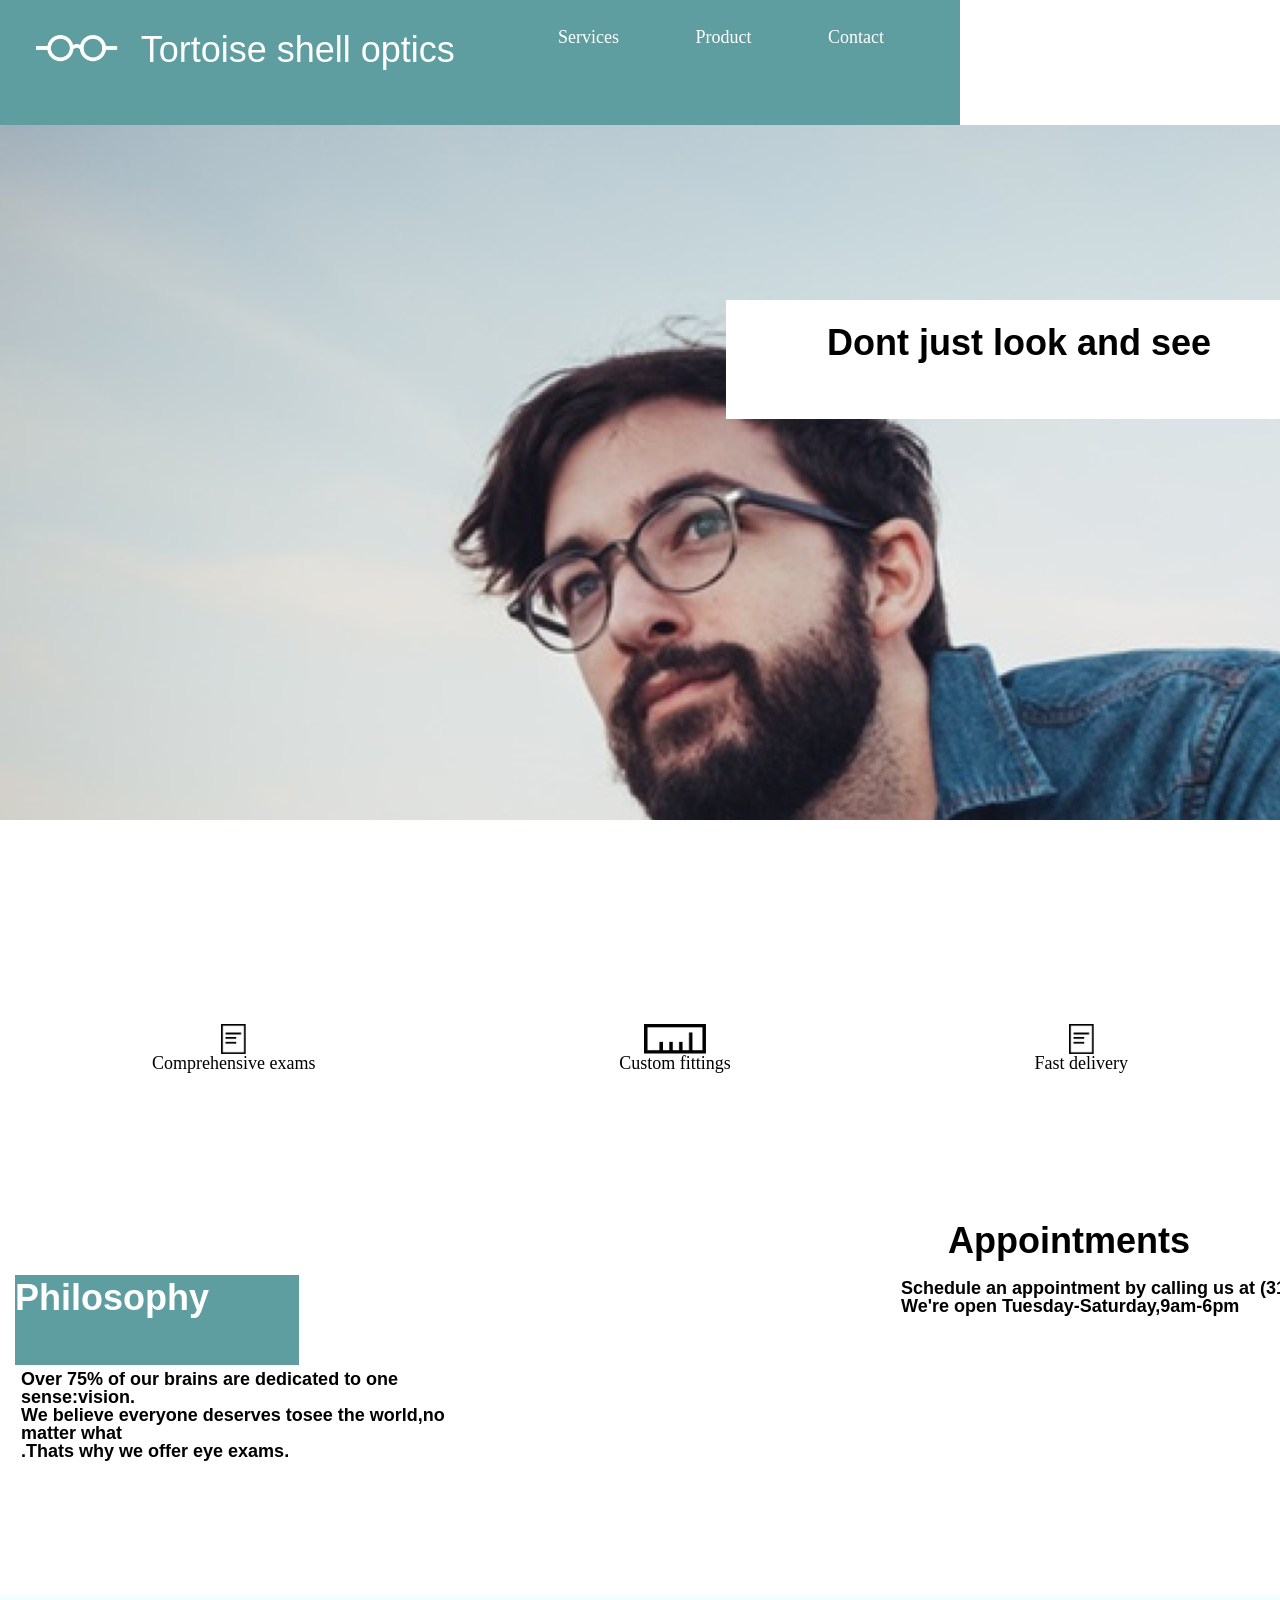
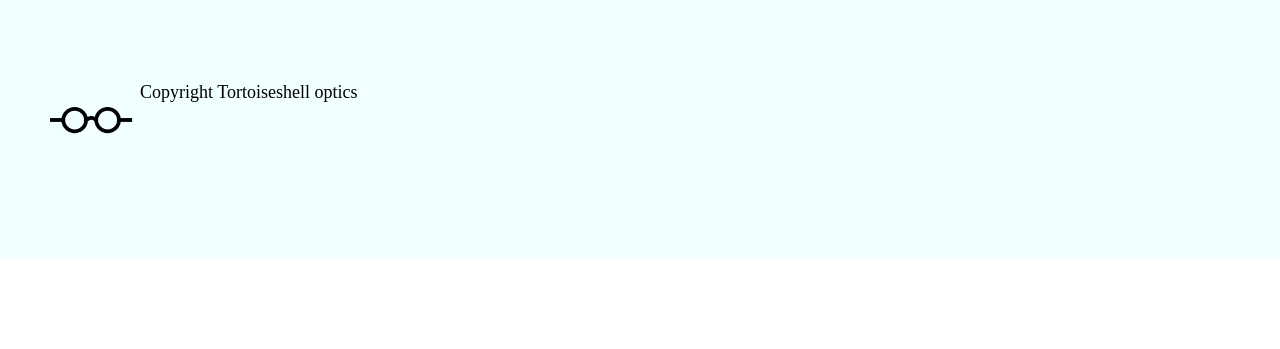
==== index.html @ 7ba452b4 "add all" ====
<!DOCTYPE html>
<html>
<head>
    <meta charset="utf-8" />
    <meta http-equiv="X-UA-Compatible" content="IE=edge">
    <title>Tortoiseshelloptics</title>
    <meta name="viewport" content="width=device-width, initial-scale=1">
    <link rel="stylesheet" type="text/css" media="screen" href="/resources/reset.css" />
    <link rel="stylesheet" type="text/css" media="screen" href="../resources/style.css" />
    <script src="main.js"></script>
</head>
<body>
    
    <div class="sitecontainer">
    <header>
        <div class="headercontainer">
            <div class="cadetblue"></div>
            <img class ="moveit"src="../images/logo-white.png" alt="logo-white">
<span>Tortoise shell optics</span>
        
<div class="navigationbar">
   <nav>
    <ul>
    <li><a href="#">Services</a></li>
    <li><a href="#">Product</a></li>
   <li><a href="#">Contact</a></li>
</ul>
</nav>
</div>
</div>
</div>
</div>

</header>

<div class="part">
 <h2>Dont just look and see </h2>
</div>

<div class="images">
    <div class="imagecontainer">
        <img class ="movemediaquery"src="../images/paper-icon.png" alt="papericon">
    <p class ="moveleft">Comprehensive exams</p>
    </div>
    <div class="imagecontainer">
        <img class="rulericon"src="../images/ruler-icon.png" alt="rulericon">
        <p>Custom fittings</p>
    </div>
   <div class="imagecontainer">
        <img class="secondrulericon"src="../images/paper-icon.png" alt="rulericon">
        <p class="fastdelivery">Fast delivery</p>
    </div>


</div>
<div class="cadetblue">
        
</div>
<div class="thirdpart">
      <div class="holdh2">
<h2>Philosophy</h2>
</div>
<p>Over 75% of our brains are dedicated to one sense:vision.<br>We believe everyone deserves tosee the world,no matter what<br>.Thats why we offer eye exams.</p>
</div>

<div class="fourthpart">
    <div class="holdit">
    <h2>Appointments</h2>
    </div>
<p>Schedule an appointment by calling us at (312) 654-0987. <br>We're open Tuesday-Saturday,9am-6pm<br></p>
</div>
<footer>
    <div class="background">
    <img class="changeimage" src="../images/logo-black.png" alt="logoblack">
    <h3>Copyright Tortoiseshell optics</h3>
</div>
</footer>
</body>
</div>
</html>
---- resources/style.css ----
html{
    font-size:18px;
}
.headercontainer{
    height:125px;
  background-color:cadetblue;
   
}
.headercontainer span{
color:white;
margin-left:3rem;
margin:auto;
padding:1rem;
font-family:Helvetica;
font-size:2rem;
}
.moveit{
   height:1.5rem;
   margin-left:2rem;
   margin-top:35px
 
}
.navigationbar{
    display:flex;
    justify-content: flex-end;
    padding-right:40px;
    position:relative;
    bottom:40px;
}
@media only screen and (max-width:512px){
    .navigationbar{
        position:relative;
        bottom:20px;
        right:20px;
        padding:20px;
     
    }
}
nav li a{
  text-decoration:none;
  color:white;
  padding-left:2rem;
  padding-right:2rem;
}
nav li{
    display:inline-block;
   
}
.part{
    background-image: url("../images/glasses-bg.png");
    height:695px;
   
    
}
.part ,h2 {
    display:flex;
    justify-content:flex-end;
    
    
}
.part h2{
    background-color:white;
    height:119px;
    width:485px;
   margin:auto;
   margin-right:39px;
   position:relative;
   top:49px;
   left:60px;
   margin-top:7rem;
    
}
@media only screen and (max-width:580px){
    .part h2{
        padding-bottom:30px;
        line-height:4rem;
    }
}
@media only screen and (max-width:960px){
    .part h2{
       margin-top:5rem;
    }
}
@media only screen and (max-width:480px){
    .part h2{
        line-height:20px;
    }
}
h2{
    font-family:helvetica;
    font-weight:bold;
    font-size:2rem;
    line-height:85.5px;
    padding-right:5rem;
 
}
@media only screen and (max-width:960px){
     h2{
         font-size:2.33rem;
         padding-bottom:0.75rem;
        
        
        
     }
}
.images{
    display:flex;
    position:relative;
    justify-content:space-around;
    align-items: center;
    height:455px;
}
@media only screen and (max-width:580px){
    .images{
        display:flex;
        flex-direction:column;
        align-items:center;
        justify-content:space-around;
        
  }
}
.imagecontainer {
    display: flex;
    justify-content: center;
    align-items: center;
    flex-direction: column;
}

.imagecontainer img{
      height:30px;
}

  
@media only screen and (max-width:960px){
       
}
.thirdpart {
    display:flex;
    font-family:Helvetica;
    font-weight:bold;
    font-size:1rem;
    padding-left:15px;
   
}
.thirdpart p{
    position:relative;
    top:77px;
    right:300px;
    padding-left:22px;
    padding-top:1rem;
     width:35%;
}
 .fourthpart{
    
    font-family:Helvetica;
    font-weight:bold;
    font-size:1rem;
    font-family:Helvetica;
    font-weight:bold;
    font-size:1rem;
    padding-left:15px;
    
 }
.fourthpart p{
 left:886px;
 position: relative;
 bottom:190px;
 padding-bottom:5rem;
}

@media only screen and (max-width:580px){
    .fourthpart p {
        position:relative;
        left:340px;
        bottom:355px;
    }
    .fourthpart h2{
       
    }
}
@media only screen and (max-width:960px){
    .fourthpart p {
        position: relative;
         left:340px;
        bottom:350px;
       
        
       
    }
}
.fourthpart h2{
    position:relative;
    bottom:185px;
    color:black;
   
}
@media only screen and (max-width:960px){
     .fourthpart h2{
         position:relative;
         right:95px;
         bottom:390px;
         left:290px;
         
     }
}
.cadetblue{
    color:white;
    background-color:cadetblue;
}
.holdh2{
    background-color:cadetblue;
    height:90px;
    color:white;
    font-family:Helvetica;
    font-weight:bold;
}
.holdh2 h2{
    position:relative;
    bottom:20px;
}
.background{
    background-color:azure;
    height:120px;
}
.changeimage{
    height:1.5rem;
    padding-top:40px;
   
}
.background h3{
    position:relative;
    left:140px;
    bottom:54px;
}
.background{
    padding-bottom:4rem;
    padding-top:4rem;
    margin-bottom:5rem;
}
.changeimage{
    padding-left:2.8rem;
}
.h2{
    background-color:cadetblue;
}
.sitecontainer{
    max-width: 960px;
}
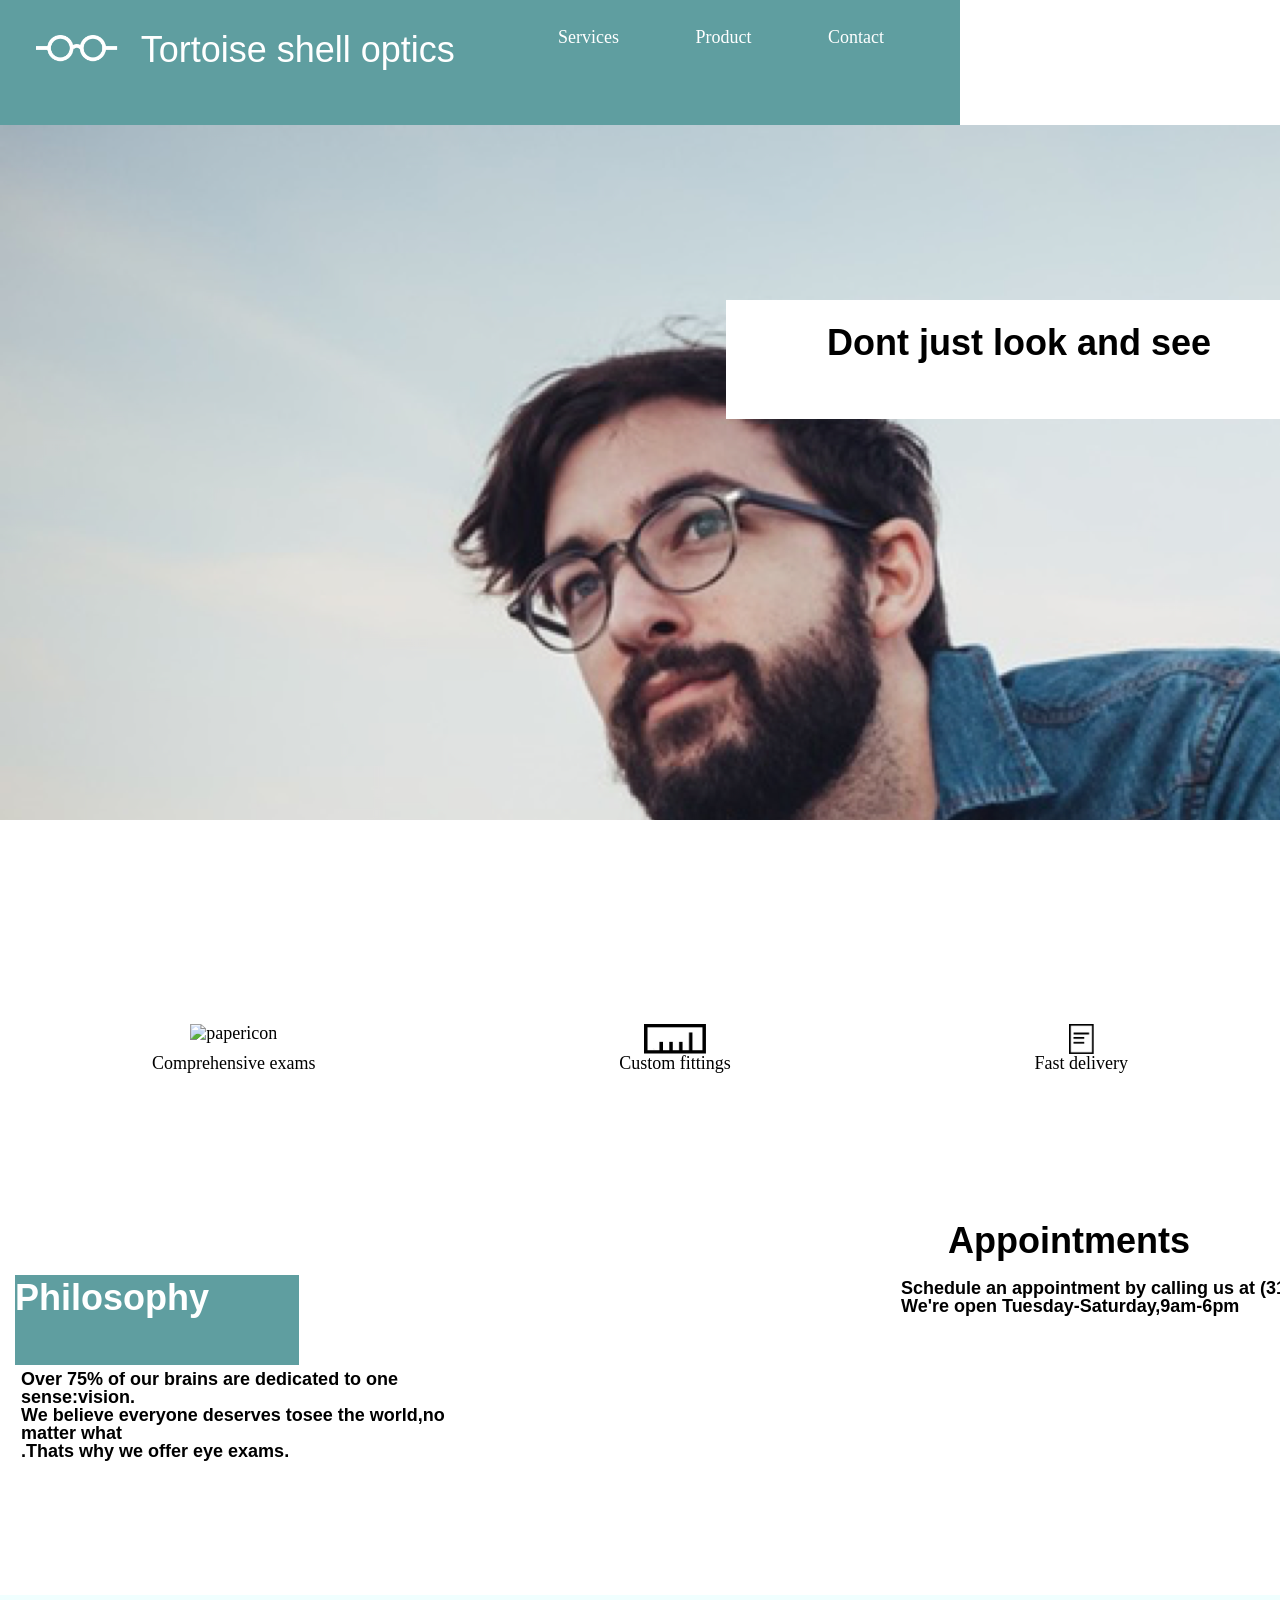
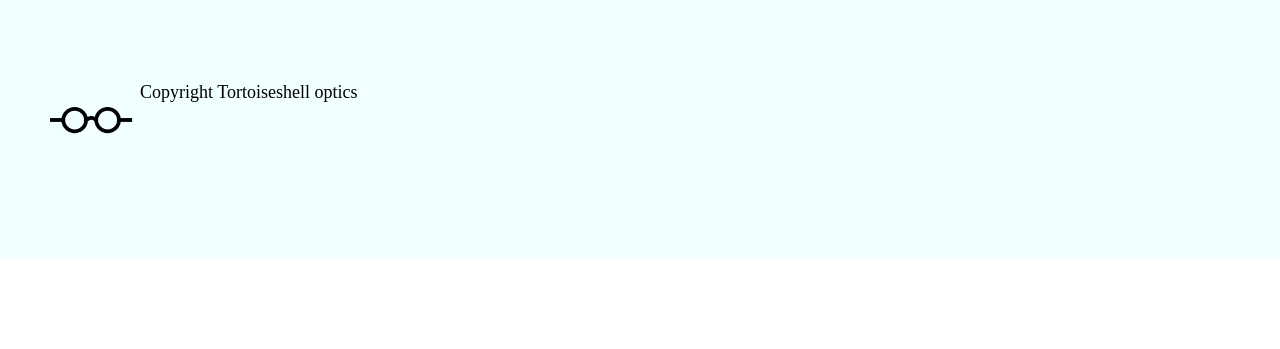
==== commit 33597c42: "all done" ====
--- a/index.html
+++ b/index.html
@@ -5,8 +5,8 @@
     <meta http-equiv="X-UA-Compatible" content="IE=edge">
     <title>Tortoiseshelloptics</title>
     <meta name="viewport" content="width=device-width, initial-scale=1">
-    <link rel="stylesheet" type="text/css" media="screen" href="/resources/reset.css" />
-    <link rel="stylesheet" type="text/css" media="screen" href="../resources/style.css" />
+    <link rel="stylesheet" type="text/css" media="screen" href="../images/reset.css" />
+    <link rel="stylesheet" type="text/css" media="screen" href="style.css" />
     <script src="main.js"></script>
 </head>
 <body>
@@ -15,7 +15,7 @@
     <header>
         <div class="headercontainer">
             <div class="cadetblue"></div>
-            <img class ="moveit"src="../images/logo-white.png" alt="logo-white">
+            <img class ="moveit"src="./images/logo-white.png" alt="logo-white">
 <span>Tortoise shell optics</span>
         
 <div class="navigationbar">
@@ -39,15 +39,15 @@
 
 <div class="images">
     <div class="imagecontainer">
-        <img class ="movemediaquery"src="../images/paper-icon.png" alt="papericon">
+        <img class ="movemediaquery"src=". /images/paper-icon.png" alt="papericon">
     <p class ="moveleft">Comprehensive exams</p>
     </div>
     <div class="imagecontainer">
-        <img class="rulericon"src="../images/ruler-icon.png" alt="rulericon">
+        <img class="rulericon"src="./images/ruler-icon.png" alt="rulericon">
         <p>Custom fittings</p>
     </div>
    <div class="imagecontainer">
-        <img class="secondrulericon"src="../images/paper-icon.png" alt="rulericon">
+        <img class="secondrulericon"src="./images/paper-icon.png" alt="rulericon">
         <p class="fastdelivery">Fast delivery</p>
     </div>
 
@@ -71,7 +71,7 @@
 </div>
 <footer>
     <div class="background">
-    <img class="changeimage" src="../images/logo-black.png" alt="logoblack">
+    <img class="changeimage" src="./images/logo-black.png" alt="logoblack">
     <h3>Copyright Tortoiseshell optics</h3>
 </div>
 </footer>
--- a/style.css
+++ b/style.css
@@ -0,0 +1,248 @@
+html{
+    font-size:18px;
+}
+.headercontainer{
+    height:125px;
+  background-color:cadetblue;
+   
+}
+.headercontainer span{
+color:white;
+margin-left:3rem;
+margin:auto;
+padding:1rem;
+font-family:Helvetica;
+font-size:2rem;
+}
+.moveit{
+   height:1.5rem;
+   margin-left:2rem;
+   margin-top:35px
+ 
+}
+.navigationbar{
+    display:flex;
+    justify-content: flex-end;
+    padding-right:40px;
+    position:relative;
+    bottom:40px;
+}
+@media only screen and (max-width:512px){
+    .navigationbar{
+        position:relative;
+        bottom:20px;
+        right:20px;
+        padding:20px;
+     
+    }
+}
+nav li a{
+  text-decoration:none;
+  color:white;
+  padding-left:2rem;
+  padding-right:2rem;
+}
+nav li{
+    display:inline-block;
+   
+}
+.part{
+    background-image: url("./images/glasses-bg.png");
+    height:695px;
+   
+    
+}
+.part ,h2 {
+    display:flex;
+    justify-content:flex-end;
+    
+    
+}
+.part h2{
+    background-color:white;
+    height:119px;
+    width:485px;
+   margin:auto;
+   margin-right:39px;
+   position:relative;
+   top:49px;
+   left:60px;
+   margin-top:7rem;
+    
+}
+@media only screen and (max-width:580px){
+    .part h2{
+        padding-bottom:30px;
+        line-height:4rem;
+    }
+}
+@media only screen and (max-width:960px){
+    .part h2{
+       margin-top:5rem;
+    }
+}
+@media only screen and (max-width:480px){
+    .part h2{
+        line-height:20px;
+    }
+}
+h2{
+    font-family:helvetica;
+    font-weight:bold;
+    font-size:2rem;
+    line-height:85.5px;
+    padding-right:5rem;
+ 
+}
+@media only screen and (max-width:960px){
+     h2{
+         font-size:2.33rem;
+         padding-bottom:0.75rem;
+        
+        
+        
+     }
+}
+.images{
+    display:flex;
+    position:relative;
+    justify-content:space-around;
+    align-items: center;
+    height:455px;
+}
+@media only screen and (max-width:580px){
+    .images{
+        display:flex;
+        flex-direction:column;
+        align-items:center;
+        justify-content:space-around;
+        
+  }
+}
+.imagecontainer {
+    display: flex;
+    justify-content: center;
+    align-items: center;
+    flex-direction: column;
+}
+
+.imagecontainer img{
+      height:30px;
+}
+
+  
+@media only screen and (max-width:960px){
+       
+}
+.thirdpart {
+    display:flex;
+    font-family:Helvetica;
+    font-weight:bold;
+    font-size:1rem;
+    padding-left:15px;
+   
+}
+.thirdpart p{
+    position:relative;
+    top:77px;
+    right:300px;
+    padding-left:22px;
+    padding-top:1rem;
+     width:35%;
+}
+ .fourthpart{
+    
+    font-family:Helvetica;
+    font-weight:bold;
+    font-size:1rem;
+    font-family:Helvetica;
+    font-weight:bold;
+    font-size:1rem;
+    padding-left:15px;
+    
+ }
+.fourthpart p{
+ left:886px;
+ position: relative;
+ bottom:190px;
+ padding-bottom:5rem;
+}
+
+@media only screen and (max-width:580px){
+    .fourthpart p {
+        position:relative;
+        left:340px;
+        bottom:355px;
+    }
+    .fourthpart h2{
+       
+    }
+}
+@media only screen and (max-width:960px){
+    .fourthpart p {
+        position: relative;
+         left:340px;
+        bottom:350px;
+       
+        
+       
+    }
+}
+.fourthpart h2{
+    position:relative;
+    bottom:185px;
+    color:black;
+   
+}
+@media only screen and (max-width:960px){
+     .fourthpart h2{
+         position:relative;
+         right:95px;
+         bottom:390px;
+         left:290px;
+         
+     }
+}
+.cadetblue{
+    color:white;
+    background-color:cadetblue;
+}
+.holdh2{
+    background-color:cadetblue;
+    height:90px;
+    color:white;
+    font-family:Helvetica;
+    font-weight:bold;
+}
+.holdh2 h2{
+    position:relative;
+    bottom:20px;
+}
+.background{
+    background-color:azure;
+    height:120px;
+}
+.changeimage{
+    height:1.5rem;
+    padding-top:40px;
+   
+}
+.background h3{
+    position:relative;
+    left:140px;
+    bottom:54px;
+}
+.background{
+    padding-bottom:4rem;
+    padding-top:4rem;
+    margin-bottom:5rem;
+}
+.changeimage{
+    padding-left:2.8rem;
+}
+.h2{
+    background-color:cadetblue;
+}
+.sitecontainer{
+    max-width: 960px;
+}
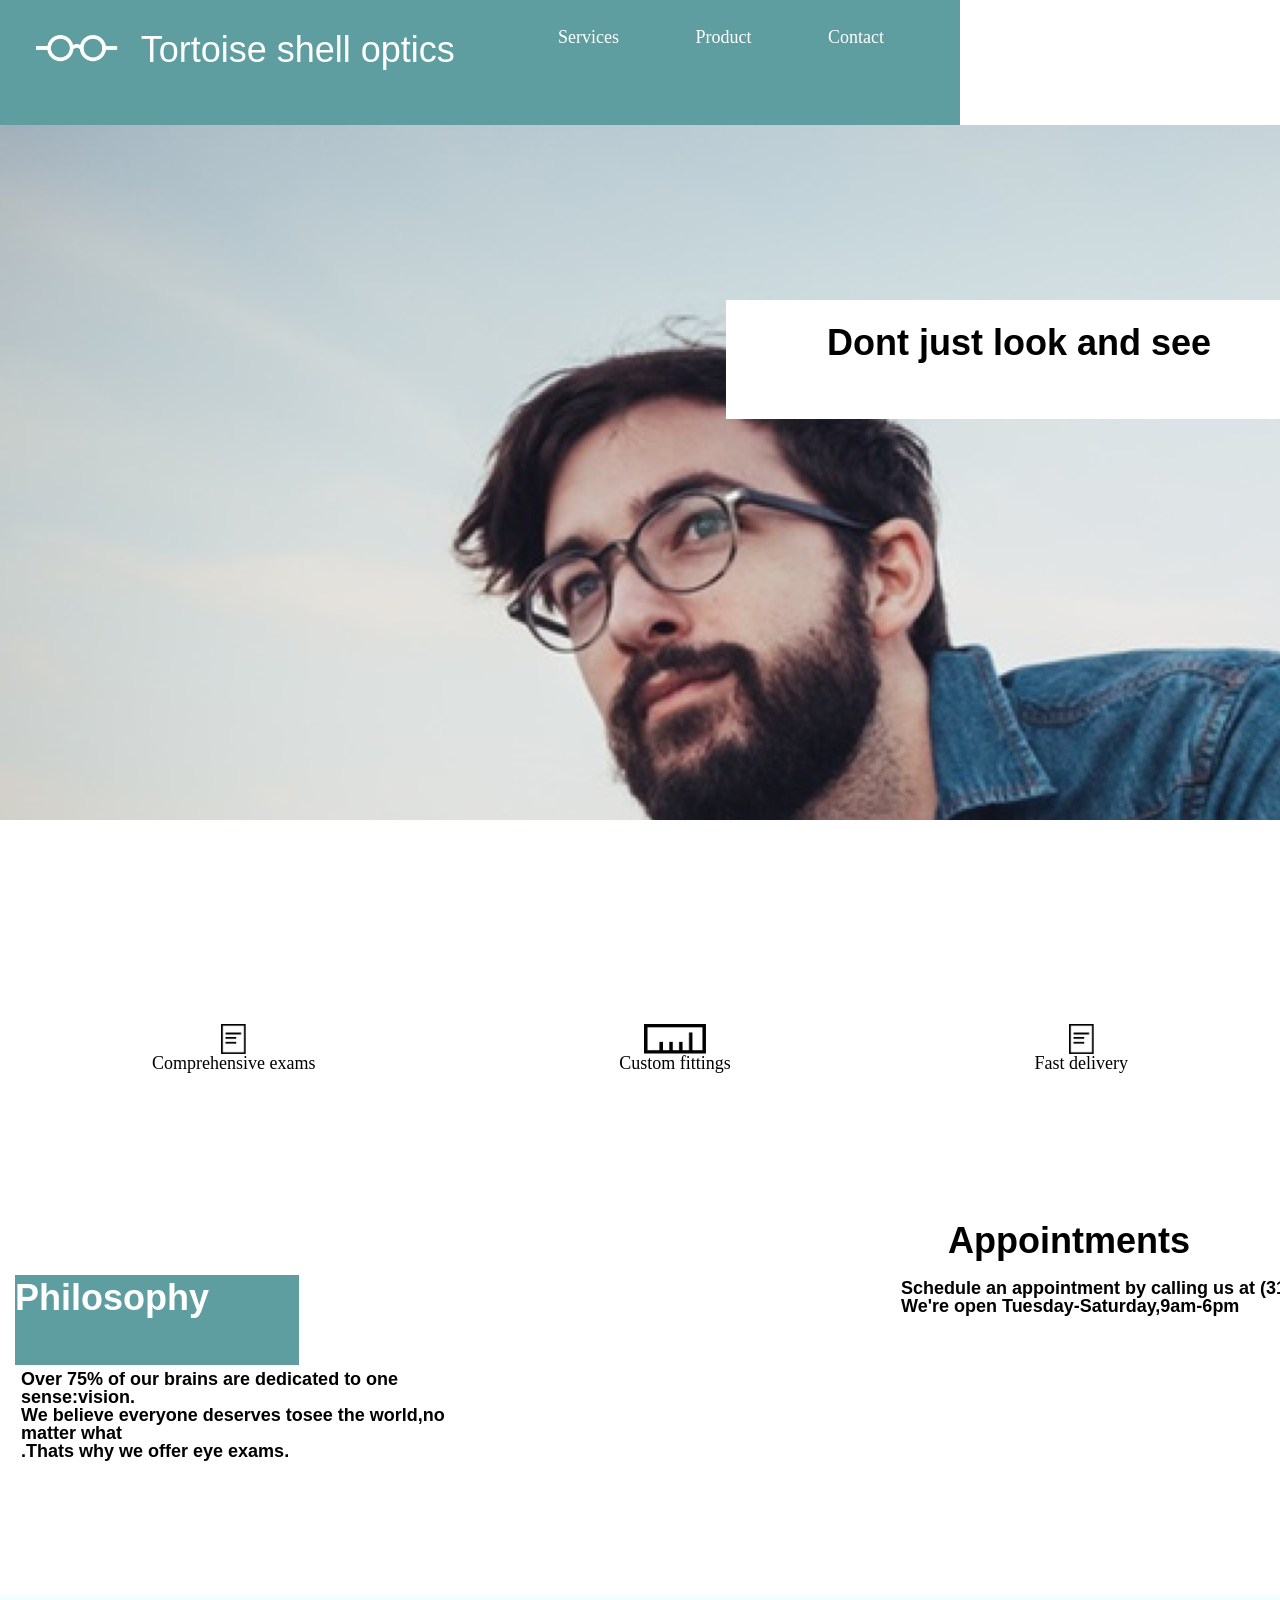
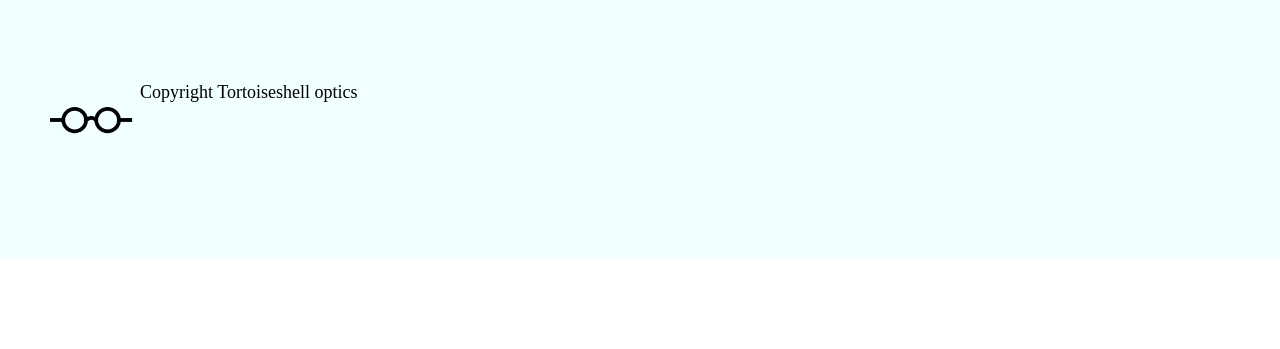
==== commit bb764283: "paper done" ====
--- a/index.html
+++ b/index.html
@@ -5,7 +5,7 @@
     <meta http-equiv="X-UA-Compatible" content="IE=edge">
     <title>Tortoiseshelloptics</title>
     <meta name="viewport" content="width=device-width, initial-scale=1">
-    <link rel="stylesheet" type="text/css" media="screen" href="../images/reset.css" />
+    <link rel="stylesheet" type="text/css" media="screen" href="./images/reset.css" />
     <link rel="stylesheet" type="text/css" media="screen" href="style.css" />
     <script src="main.js"></script>
 </head>
@@ -39,7 +39,7 @@
 
 <div class="images">
     <div class="imagecontainer">
-        <img class ="movemediaquery"src=". /images/paper-icon.png" alt="papericon">
+        <img class ="movemediaquery"src="./images/paper-icon.png" alt="papericon">
     <p class ="moveleft">Comprehensive exams</p>
     </div>
     <div class="imagecontainer">
--- a/style.css
+++ b/style.css
@@ -174,9 +174,7 @@
         left:340px;
         bottom:355px;
     }
-    .fourthpart h2{
-       
-    }
+    
 }
 @media only screen and (max-width:960px){
     .fourthpart p {
